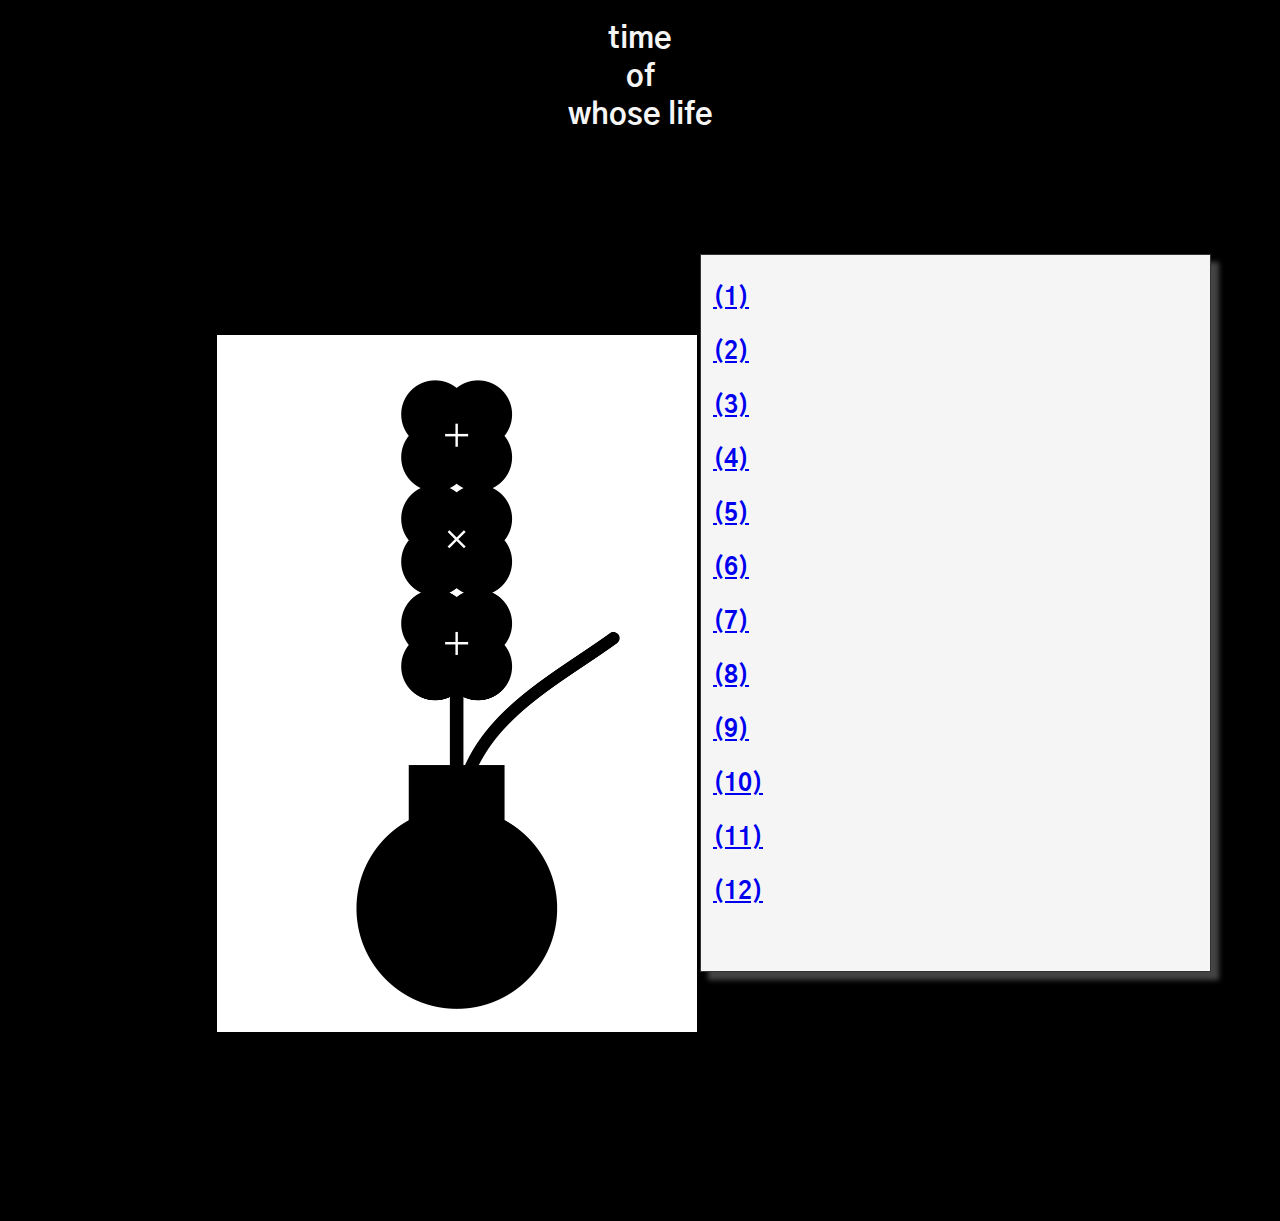
==== index.html @ 9c84f2c4 "완성?" ====
<!doctype html>
<html lang="en">

<head>
    <title>Who are you</title>
    <meta charset="utf-8" content="width=device-width, initial-scale=1">
    <link rel="stylesheet" href="style.css">
    <style>
    @import url('https://fonts.googleapis.com/css2?family=Gothic+A1&display=swap');
    </style>
    <style>
        
        body {
        background-color: black;
        font-family: 'Gothic A1', sans-serif;
        text-decoration: none;
        }        
        @-webkit-keyframes glow {
          from {
            text-shadow: 0 0 10px #fff, 0 0 20px #fff, 0 0 30px #000, 0 0 40px #000, 0 0 50px #000, 0 0 60px #000, 0 0 70px #000;
          }

          to {
            text-shadow: 0 0 10px #fff, 0 0 20px #fff, 0 0 35px #fff, 0 0 45px #fff, 0 0 55px #fff, 0 0 65px #fff, 0 0 75px #fff;
          }
        } 
        #grid{    
        display: grid;
        grid-template-columns: 1fr 1fr;
        grid-gap: 50px 50px;
        padding : 100px 0;
        }
        
    </style>
    
</head>

<body>

    <div style="align:center">             
        <h1 class="glow">time<br>of<br> whose life</h1></div>
<div id="grid">  
    <img src="Who-are-you.jpg" alt="time" id="time">
    <div>
        
        <div class="box">
            <h2>
            <a href="1.html">(1)</a>
            <p><a href="2.html">(2)</a></p>
            <p><a href="3.html">(3)</a></p>
            <p><a href="4.html">(4)</a></p>
            <p><a href="5.html">(5)</a></p>
            <p><a href="6.html">(6)</a></p>
            <p><a href="7.html">(7)</a></p>
            <p><a href="8.html">(8)</a></p>
            <p><a href="9.html">(9)</a></p>
            <p><a href="10.html">(10)</a></p>
            <p><a href="11.html">(11)</a></p>
            <p><a href="12.html">(12)</a></p></h2></div>
    </div>   
</div>    

        

</body>
</html>
---- style.css ----
<style>

    font-family: 'Gothic A1', sans-serif;
    font-family: 'Noto Sans KR', sans-serif;

    font-family: ivyjournal,sans-serif;
    font-weight: 400;
    font-style: italic;
    
    .grid_ratio {
    position: relative;
    }

    .body {
    background-color: #000;
    position: fixed;
    top: 0%;
    }
    .dot {
          border: 5px solid black;
          margin: 5rem;
          
          padding: 12px 12px;
          width:100px; height: 100px;
          line-height: 100px;
          background-color: whitesmoke;
          border-radius: 50%;    
          display: inline-block
          font-size: 10px;
          color: #000;
          text-align: center;
        }
        
    img{
    border: 1px solid black;
    margin: 5rem;
    padding:
    }

    img{
        position: relative;
            width: 30rem;
        left: 20%
    }

    .box {
      width: 485px; height: 700px;
      border: 1px solid #333;
      box-shadow: 8px 8px 5px #444;
      padding: 8px 12px;
      background-color: whitesmoke;
    }
    .glow {
          font-size: 30px;
          color: whitesmoke;
          text-align: center;
          animation: glow 1s ease-in-out infinite alternate;
        }

</style>
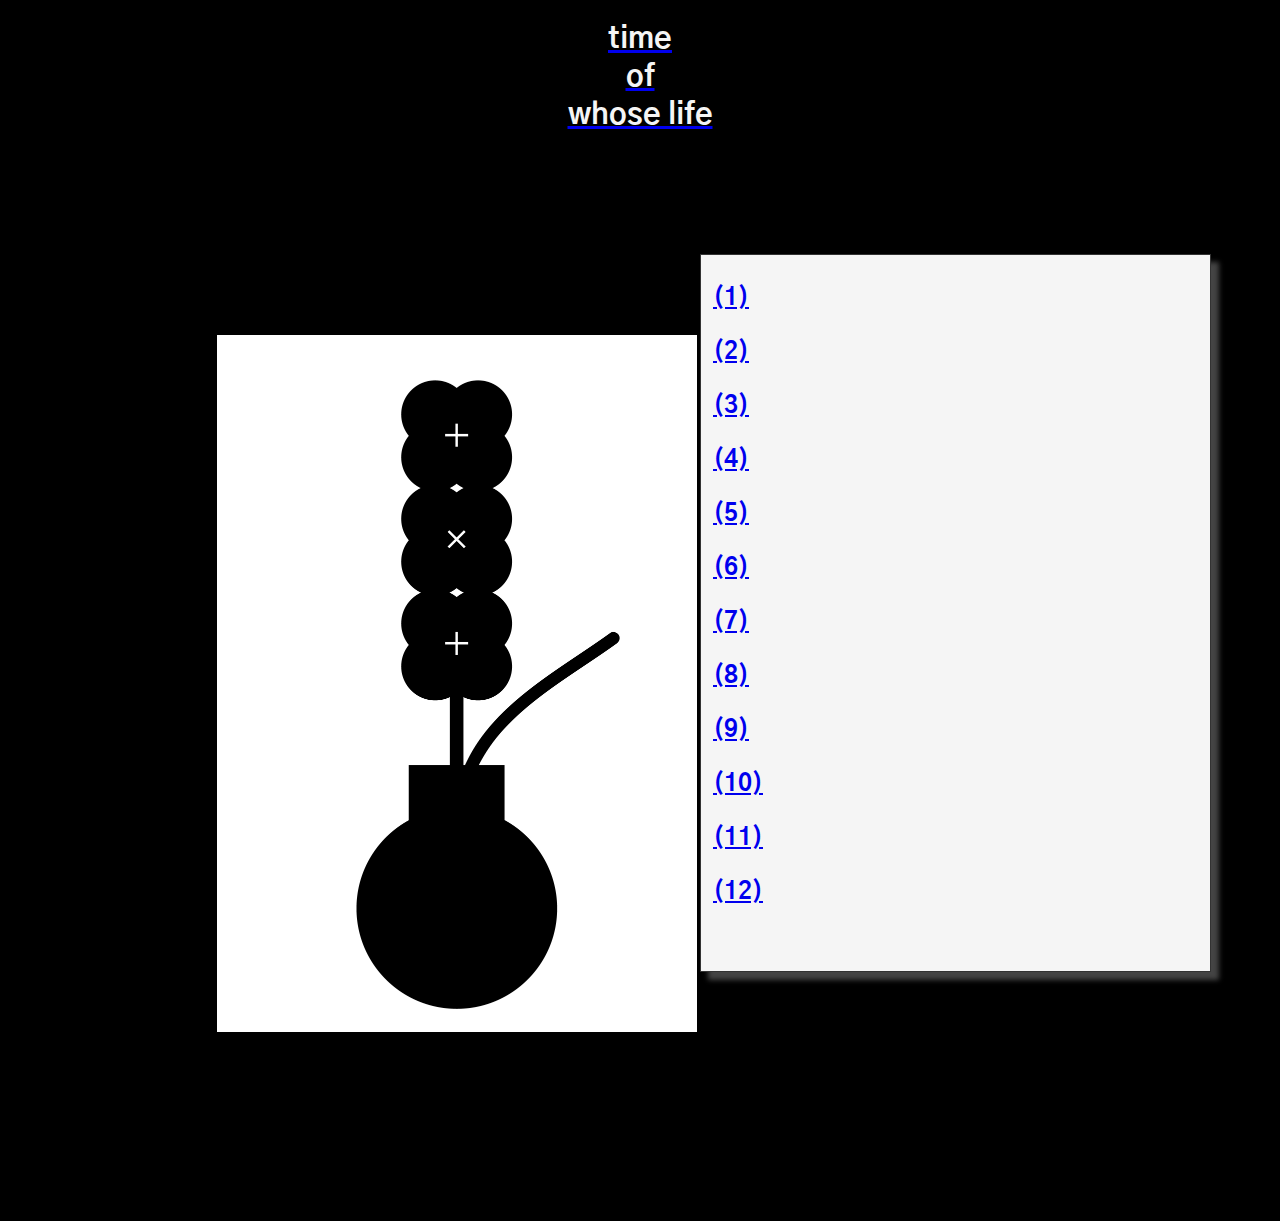
==== commit 260dfb19: "Update index.html" ====
--- a/index.html
+++ b/index.html
@@ -38,7 +38,7 @@
 <body>
 
     <div style="align:center">             
-        <h1 class="glow">time<br>of<br> whose life</h1></div>
+        <a href="index.html"><h1 class="glow">time<br>of<br> whose life</h1></a></div>
 <div id="grid">  
     <img src="Who-are-you.jpg" alt="time" id="time">
     <div>
@@ -63,4 +63,4 @@
         
 
 </body>
-</html>+</html>
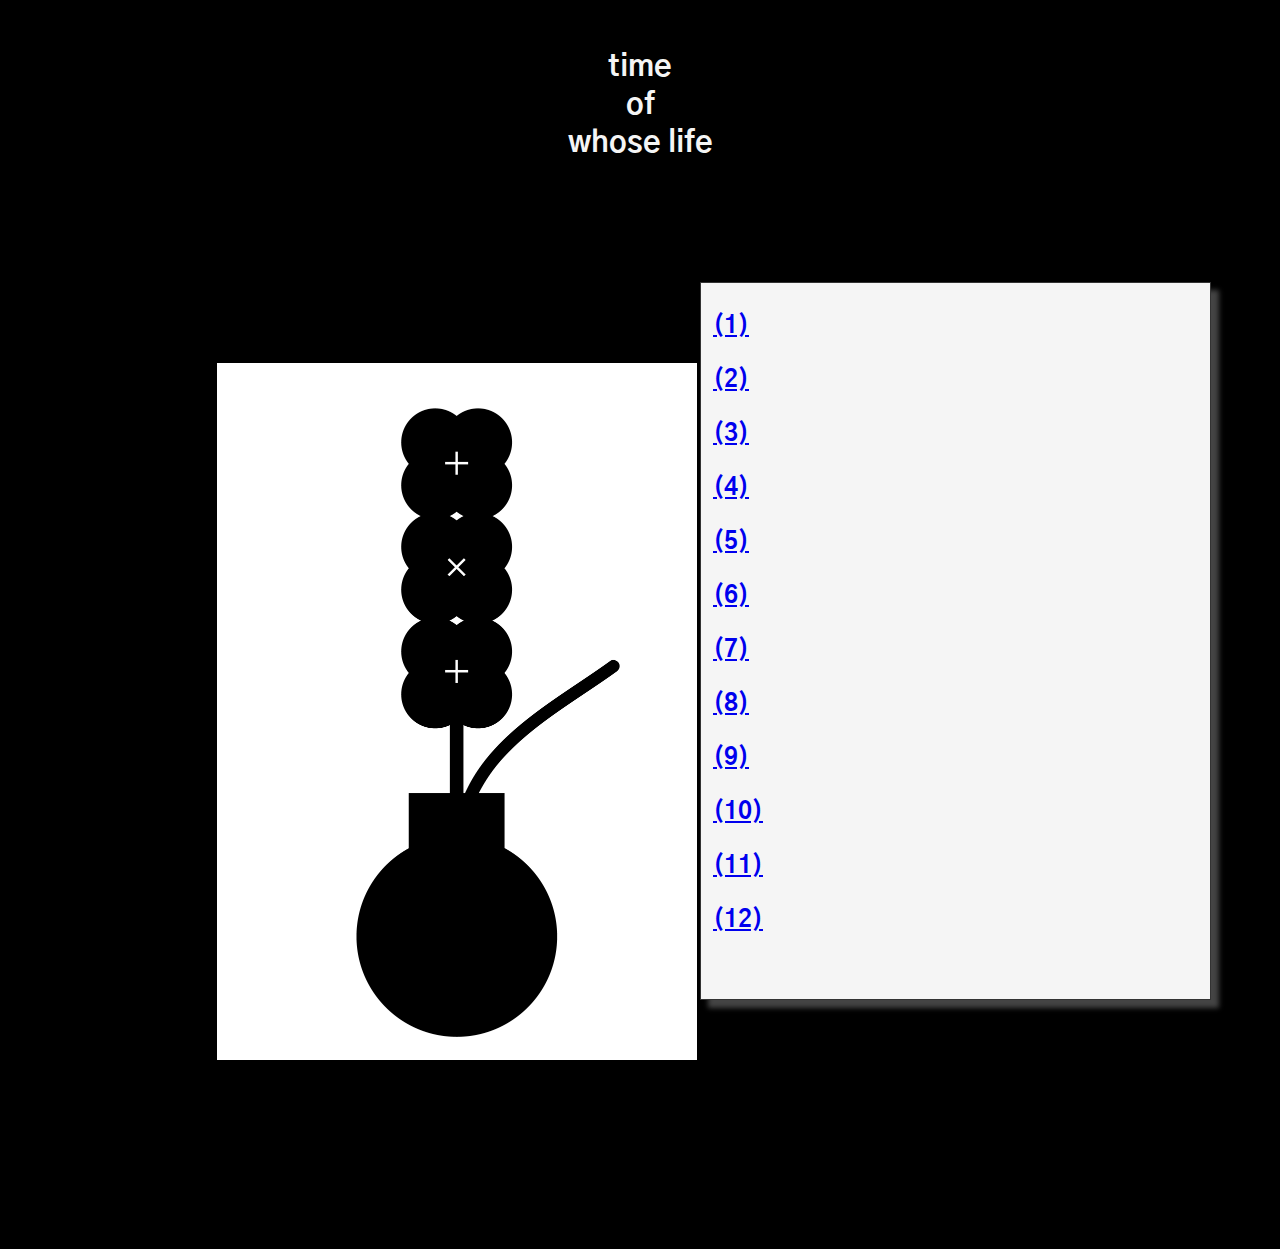
==== commit 7dd95b5a: "Update index.html" ====
--- a/index.html
+++ b/index.html
@@ -38,7 +38,7 @@
 <body>
 
     <div style="align:center">             
-        <a href="index.html"><h1 class="glow">time<br>of<br> whose life</h1></a></div>
+        \<h1 class="glow">time<br>of<br> whose life</h1></div>
 <div id="grid">  
     <img src="Who-are-you.jpg" alt="time" id="time">
     <div>
